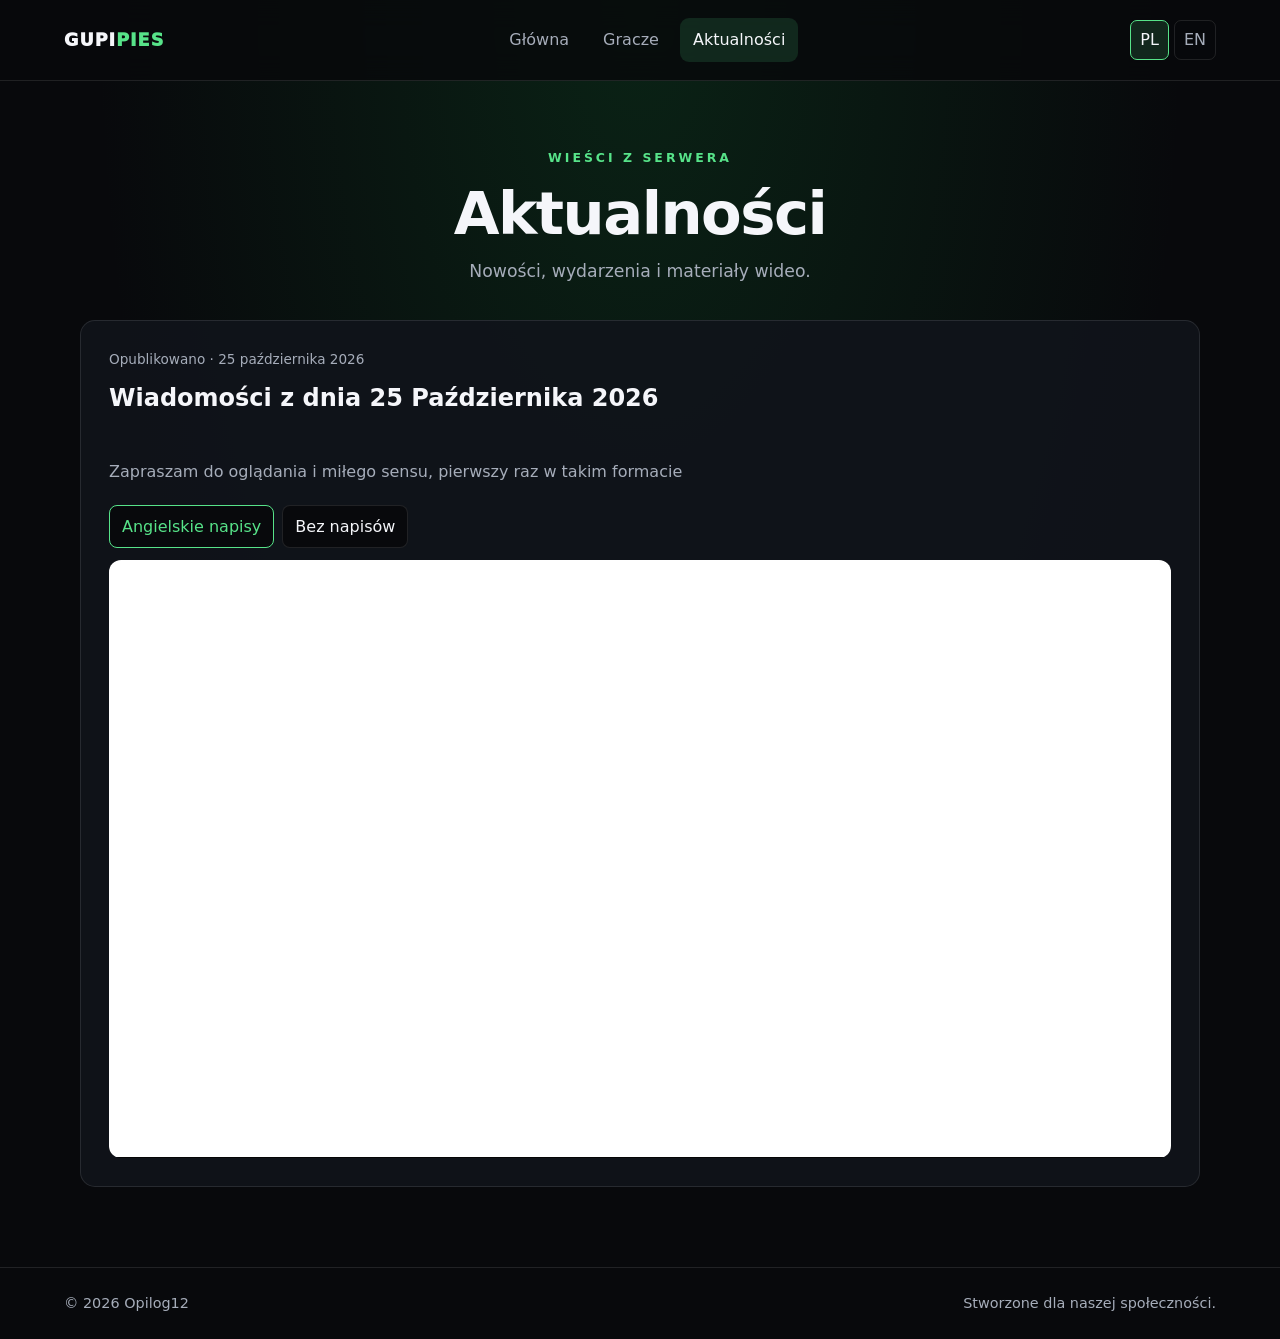
==== news.html @ 7fa2a536 "Add files via upload" ====
<!DOCTYPE html>
<html lang="pl">
<head>
  <meta charset="UTF-8">
  <meta name="viewport" content="width=device-width, initial-scale=1">
  <meta name="theme-color" content="#07140b">
  <title data-i18n="newsTitle">Aktualności - Gupi Pies Site</title>
  <link rel="stylesheet" href="css/style.css">
  <link rel="icon" href="images/icon/ikona.png">
  <script src="js/translations.js" defer></script>
  <script src="js/app.js" defer></script>
</head>

<body class="news-page">

  <header class="site-header">

    <a class="logo" href="index.html">
      GUPI<span>PIES</span>
    </a>

    <nav>
      <a href="index.html" data-i18n="navHome">Główna</a>
      <a href="players.html" data-i18n="navPlayers">Gracze</a>
      <a class="active" href="news.html" data-i18n="navNews">Aktualności</a>
    </nav>

    <div class="language-switch">
      <button type="button" data-lang="pl">PL</button>
      <button type="button" data-lang="en">EN</button>
    </div>

  </header>

  <main class="page-main">

    <section class="page-intro">

      <p class="eyebrow" data-i18n="newsEyebrow">
        WIEŚCI Z SERWERA
      </p>

      <h1 data-i18n="newsHeading">
        Aktualności
      </h1>

      <p data-i18n="newsText">
        Nowości, wydarzenia i materiały wideo.
      </p>

    </section>

    <section
      class="news-list"
      id="news-list">
    </section>

    <p
      class="empty-state hidden"
      id="news-empty"
      data-i18n="noNews">
      Brak aktualności.
    </p>

  </main>

  <footer class="site-footer">

    <span>
      © <span id="year"></span> Opilog12
    </span>

    <span data-i18n="footerText">
      Stworzone dla naszej społeczności.
    </span>

  </footer>

</body>
</html>
---- css/style.css ----
:root {
  color-scheme: dark;
  --bg: #08090c;
  --panel: #11141b;
  --text: #f5f6fa;
  --muted: #a6adba;
  --border: rgba(255,255,255,.1);
  --accent: #e5484d;
  --accent-rgb: 229,72,77;
}

*, *::before, *::after { box-sizing: border-box; }

html { scroll-behavior: smooth; }

body {
  margin: 0;
  min-height: 100vh;
  background: var(--bg);
  color: var(--text);
  font-family: system-ui, -apple-system, BlinkMacSystemFont, "Segoe UI", sans-serif;
  line-height: 1.6;
}

body.home-page {
  --accent: #ff4949;
  --accent-rgb: 255,73,73;
  background:
    radial-gradient(ellipse at top, rgba(135,15,25,.35), transparent 60%),
    #08090c;
}

body.players-page {
  --accent: #55a7ff;
  --accent-rgb: 85,167,255;
  background:
    radial-gradient(ellipse at top, rgba(15,65,125,.35), transparent 60%),
    #08090c;
}

body.news-page {
  --accent: #57e389;
  --accent-rgb: 87,227,137;
  background:
    radial-gradient(ellipse at top, rgba(15,100,45,.28), transparent 60%),
    #08090c;
}

a { color: inherit; text-decoration: none; }
button, input { font: inherit; }
button { color: inherit; }

.site-header {
  position: relative;
  z-index: 5;
  display: flex;
  align-items: center;
  justify-content: space-between;
  gap: 22px;
  padding: 18px clamp(16px, 5vw, 76px);
  border-bottom: 1px solid var(--border);
  background: rgba(8,9,12,.82);
  backdrop-filter: blur(14px);
}

.logo {
  font-size: 1.1rem;
  font-weight: 950;
  letter-spacing: 1px;
  white-space: nowrap;
}

.logo span { color: var(--accent); }

.site-header nav {
  display: flex;
  justify-content: center;
  gap: 8px;
  flex-wrap: wrap;
}

.site-header nav a {
  padding: 9px 13px;
  color: var(--muted);
  border-radius: 9px;
  transition: background .2s, color .2s;
}

.site-header nav a:hover,
.site-header nav a.active {
  color: var(--text);
  background: rgba(var(--accent-rgb),.13);
}

.language-switch { display: flex; gap: 5px; }

.language-switch button {
  border: 1px solid var(--border);
  background: transparent;
  color: var(--muted);
  border-radius: 7px;
  padding: 6px 9px;
  cursor: pointer;
}

.language-switch button.active {
  color: var(--text);
  border-color: var(--accent);
  background: rgba(var(--accent-rgb),.14);
}

.hero {
  min-height: 510px;
  display: flex;
  flex-direction: column;
  justify-content: center;
  align-items: center;
  text-align: center;
  padding: 90px 20px 70px;
}

.eyebrow {
  color: var(--accent);
  font-size: .78rem;
  font-weight: 800;
  letter-spacing: 3px;
  text-transform: uppercase;
}

.hero h1, .page-intro h1 {
  margin: 12px 0;
  line-height: 1.1;
  letter-spacing: -1.5px;
  font-size: clamp(2.4rem, 6vw, 4.7rem);
}

.hero-text, .page-intro > p:last-child {
  max-width: 640px;
  color: var(--muted);
  font-size: 1.08rem;
}

.hero-actions {
  display: flex;
  flex-wrap: wrap;
  justify-content: center;
  gap: 12px;
  margin-top: 25px;
}

.button {
  display: inline-flex;
  align-items: center;
  justify-content: center;
  min-height: 45px;
  padding: 11px 18px;
  border-radius: 10px;
  border: 1px solid var(--border);
  font-weight: 750;
  cursor: pointer;
  transition: transform .2s, opacity .2s, background .2s;
}

.button:hover { transform: translateY(-2px); }

.button-primary {
  background: var(--accent);
  color: #08090c;
  border-color: transparent;
}

.button-secondary {
  background: rgba(255,255,255,.04);
  color: var(--text);
}

.server-ip {
  margin-top: 28px;
  color: var(--muted);
}

.server-ip strong {
  color: var(--text);
  margin-left: 5px;
  user-select: all;
}

.copy-status {
  min-height: 24px;
  margin: 0;
  color: var(--accent);
}

.section, .page-main {
  width: min(1120px, calc(100% - 36px));
  margin: 0 auto;
}

.section { padding: 45px 0 75px; }

.section-heading, .page-intro { text-align: center; }

.section-heading h2 {
  margin-top: 5px;
  font-size: clamp(1.8rem, 4vw, 2.8rem);
}

.page-main { min-height: 65vh; padding: 55px 0 80px; }

.page-intro { margin-bottom: 35px; }

.page-intro h1 { font-size: clamp(2.3rem, 5vw, 3.7rem); }

.page-intro > p:last-child { margin: 12px auto; }

.news-grid {
  display: grid;
  grid-template-columns: repeat(3, minmax(0, 1fr));
  gap: 18px;
  margin: 30px 0;
}

.news-card, .news-entry {
  background: rgba(17,20,27,.92);
  border: 1px solid var(--border);
  border-radius: 15px;
  overflow: hidden;
  transition: transform .2s, border-color .2s;
}

.news-card:hover, .news-entry:hover {
  transform: translateY(-3px);
  border-color: rgba(var(--accent-rgb),.55);
}

.news-card { padding: 21px; }

.news-card h3, .news-entry h2 { margin: 8px 0; }

.news-card p, .news-entry p { color: var(--muted); }

.news-meta {
  display: flex;
  flex-wrap: wrap;
  gap: 9px;
  align-items: center;
  color: var(--muted);
  font-size: .85rem;
}

.tag {
  display: inline-block;
  padding: 3px 9px;
  border-radius: 6px;
  color: var(--accent);
  background: rgba(var(--accent-rgb),.12);
  font-size: .78rem;
  font-weight: 800;
}

.center { text-align: center; }

.search-wrap {
  width: min(440px, 100%);
  margin: 0 auto 28px;
}

.search-wrap input {
  width: 100%;
  padding: 13px 16px;
  color: var(--text);
  background: var(--panel);
  border: 1px solid var(--border);
  border-radius: 10px;
  outline: none;
}

.search-wrap input:focus {
  border-color: var(--accent);
}

/* --- SIATKA I KARTY GRACZY (NAPRAWIONE) --- */
.player-grid {
  display: grid;
  grid-template-columns: repeat(4, minmax(0, 1fr));
  gap: 17px;
}

.player-card {
  display: flex;
  flex-direction: column;
  align-items: center;
  padding: 20px 12px;
  cursor: pointer;
  text-align: center;
  color: var(--text);
  background: rgba(17,20,27,.92);
  border: 1px solid var(--border);
  border-radius: 15px;
  overflow: hidden;
  transition: transform .2s, border-color .2s;
}

.player-card:hover {
  transform: translateY(-3px);
  border-color: rgba(var(--accent-rgb),.55);
}

.player-card:focus-visible {
  outline: 2px solid var(--accent);
  outline-offset: 3px;
}

/* Obsługa obrazków 600x800 w kartach */
.skin {
  width: 100%;
  display: flex;
  align-items: center;
  justify-content: center;
  margin-bottom: 8px;
}

.skin img,
.player-card img {
  display: block;
  width: 100%;
  aspect-ratio: 3 / 4;
  height: auto;
  object-fit: cover;
  object-position: top center;
  border-radius: 8px;
}

.player-card h3 {
  margin: 5px 0 0;
  overflow-wrap: anywhere;
}

/* --- OKNO DIALOGOWE / MODAL (NAPRAWIONE) --- */
.player-dialog {
  width: min(500px, calc(100% - 28px));
  max-height: 85vh;
  overflow-y: auto;
  padding: 24px;
  color: var(--text);
  background: #10131a;
  border: 1px solid rgba(var(--accent-rgb),.5);
  border-radius: 18px;
}

.player-dialog::backdrop {
  background: rgba(0,0,0,.8);
  backdrop-filter: blur(5px);
}

.dialog-close {
  display: block;
  margin-left: auto;
  border: 0;
  border-radius: 8px;
  background: transparent;
  color: var(--muted);
  font-size: 2rem;
  cursor: pointer;
}

.profile { text-align: center; }

/* Profil wewnątrz modala */
#player-profile {
  display: flex;
  flex-direction: column;
  gap: 12px;
  text-align: center;
}

#player-profile img,
.profile .skin img {
  width: 100%;
  max-height: 380px;
  aspect-ratio: 3 / 4;
  object-fit: cover;
  object-position: top center;
  border-radius: 12px;
  margin: 0 auto;
}

.profile h2 { margin: 10px 0; }

.profile-description {
  color: var(--muted);
  white-space: pre-line;
  overflow-wrap: anywhere;
}

.filter-bar {
  display: flex;
  justify-content: center;
  flex-wrap: wrap;
  gap: 9px;
  margin: 25px 0 32px;
}

.filter-button {
  border: 1px solid var(--border);
  background: var(--panel);
  padding: 9px 14px;
  border-radius: 9px;
  cursor: pointer;
}

.filter-button.active {
  color: var(--accent);
  border-color: var(--accent);
  background: rgba(var(--accent-rgb),.1);
}

.news-list { display: grid; gap: 20px; }

.news-entry { padding: clamp(18px, 3vw, 28px); }

.news-entry h2 { font-size: 1.5rem; }

.news-entry .news-body { white-space: pre-line; }

.video-switch {
  display: flex;
  flex-wrap: wrap;
  gap: 8px;
  margin: 20px 0 12px;
}

.video-switch button {
  padding: 8px 12px;
  border: 1px solid var(--border);
  border-radius: 8px;
  background: #08090c;
  cursor: pointer;
}

.video-switch button.active {
  color: var(--accent);
  border-color: var(--accent);
}

.video-frame {
  position: relative;
  width: 100%;
  aspect-ratio: 16 / 9;
  overflow: hidden;
  border-radius: 12px;
  background: #050505;
}

.video-frame iframe {
  position: absolute;
  inset: 0;
  width: 100%;
  height: 100%;
  border: 0;
}

.video-missing {
  color: var(--muted);
  padding: 18px;
  border: 1px dashed var(--border);
  border-radius: 10px;
}

.empty-state {
  padding: 30px;
  text-align: center;
  color: var(--muted);
}

.hidden { display: none !important; }

.sr-only {
  position: absolute;
  width: 1px;
  height: 1px;
  padding: 0;
  margin: -1px;
  overflow: hidden;
  clip: rect(0,0,0,0);
  white-space: nowrap;
  border: 0;
}

.site-footer {
  display: flex;
  flex-wrap: wrap;
  justify-content: space-between;
  gap: 12px;
  padding: 24px clamp(18px, 5vw, 76px);
  border-top: 1px solid var(--border);
  color: var(--muted);
  font-size: .9rem;
}

/* --- RESPONSYYWNOŚĆ --- */
@media (max-width: 800px) {
  .site-header { flex-wrap: wrap; justify-content: center; }
  .site-header nav { order: 3; width: 100%; }
  .news-grid { grid-template-columns: repeat(2, minmax(0, 1fr)); }
  .player-grid { grid-template-columns: repeat(3, minmax(0, 1fr)); }
}

@media (max-width: 520px) {
  .news-grid { grid-template-columns: 1fr; }
  .player-grid { grid-template-columns: repeat(2, minmax(0, 1fr)); }
  .hero { min-height: 430px; }
  .site-header nav a { padding: 8px; font-size: .9rem; }
  .site-footer { justify-content: center; text-align: center; }
}
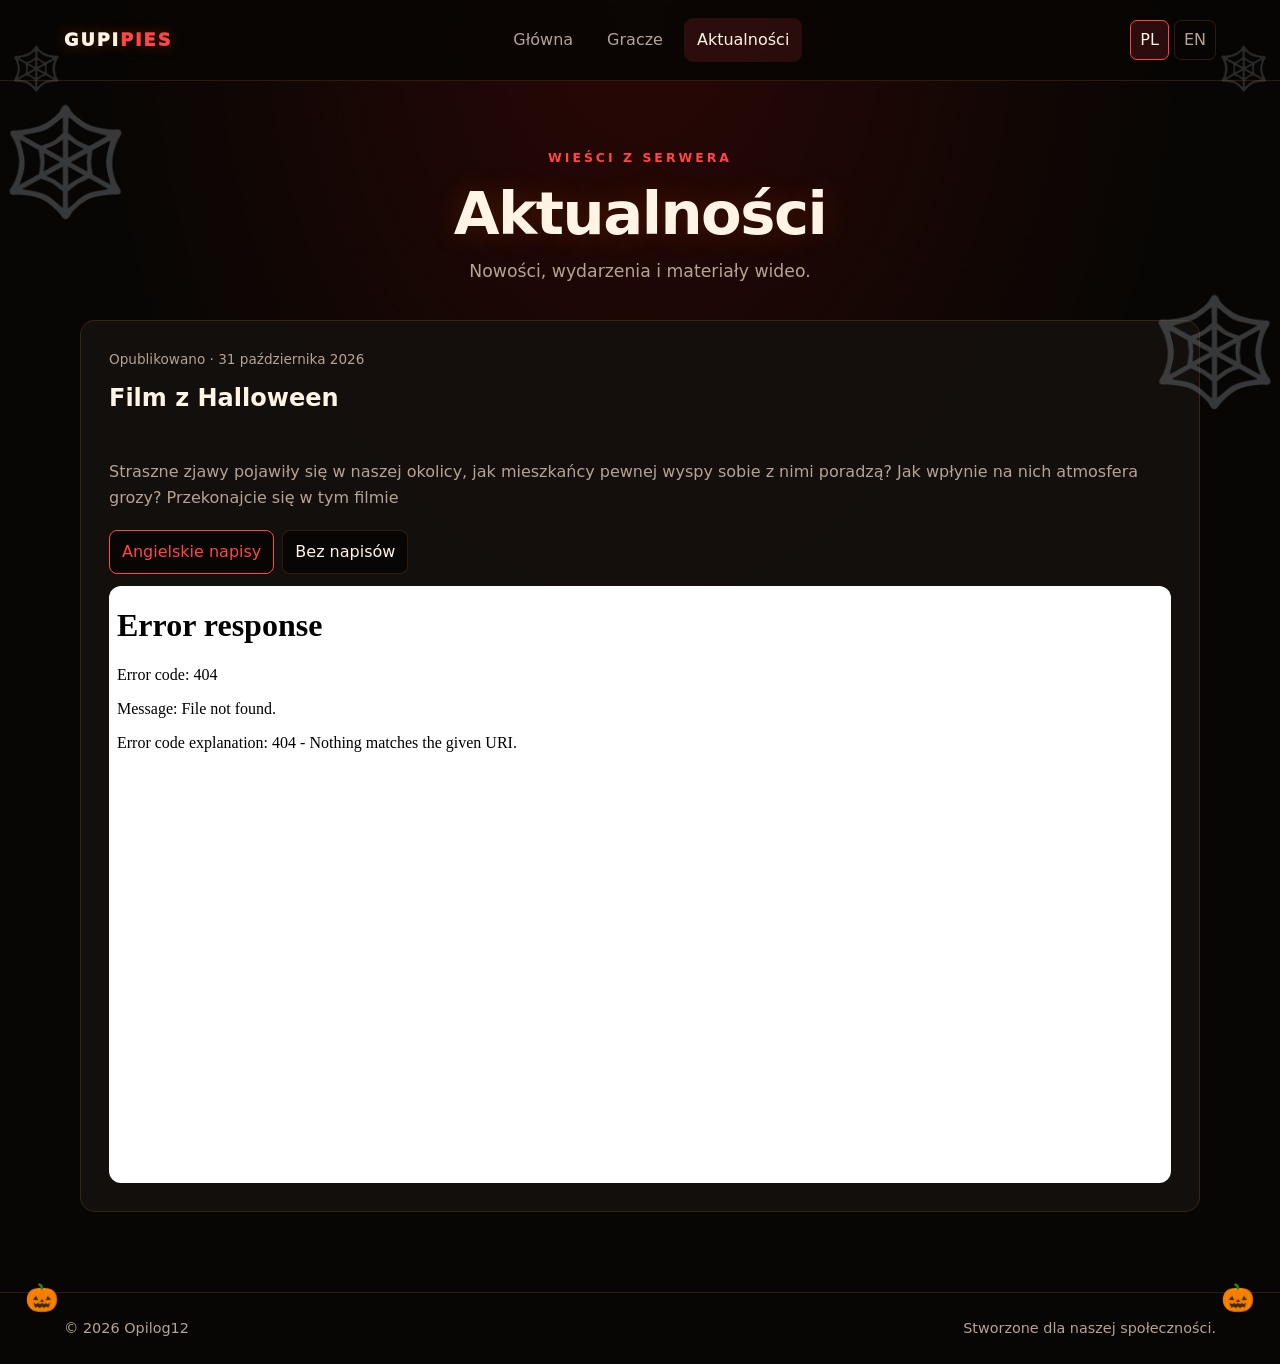
==== commit f9f6d204: "Change stylesheet to halloween.css Updated stylesheet link for Halloween theme." ====
--- a/news.html
+++ b/news.html
@@ -5,7 +5,8 @@
   <meta name="viewport" content="width=device-width, initial-scale=1">
   <meta name="theme-color" content="#07140b">
   <title data-i18n="newsTitle">Aktualności - Gupi Pies Site</title>
-  <link rel="stylesheet" href="css/style.css">
+  <!-- <link rel="stylesheet" href="css/style.css"> -->
+  <link rel="stylesheet" href="css/halloween.css">
   <link rel="icon" href="images/icon/ikona.png">
   <script src="js/translations.js" defer></script>
   <script src="js/app.js" defer></script>
@@ -77,4 +78,4 @@
   </footer>
 
 </body>
-</html>+</html>
--- a/css/halloween.css
+++ b/css/halloween.css
@@ -0,0 +1,857 @@
+
+:root {
+  color-scheme: dark;
+  --bg: #080604;
+  --panel: #15100d;
+  --text: #fff4e6;
+  --muted: #b5a394;
+  --border: rgba(255,145,45,.16);
+  --accent: #ff7518;
+  --accent-rgb: 255,117,24;
+}
+
+*, *::before, *::after {
+  box-sizing: border-box;
+}
+
+html {
+  scroll-behavior: smooth;
+}
+
+body {
+  margin: 0;
+  min-height: 100vh;
+  background:
+    radial-gradient(ellipse at top, rgba(120,45,5,.25), transparent 60%),
+    #080604;
+  background-attachment: fixed;
+  color: var(--text);
+  font-family: system-ui, -apple-system, BlinkMacSystemFont, "Segoe UI", sans-serif;
+  line-height: 1.6;
+  overflow-x: hidden;
+  position: relative;
+}
+
+/* KOLORY STRON */
+
+body.home-page {
+  --accent: #ff7518;
+  --accent-rgb: 255,117,24;
+  background:
+    radial-gradient(ellipse at top, rgba(160,55,0,.3), transparent 60%),
+    #080604;
+  background-attachment: fixed;
+}
+
+body.players-page {
+  --accent: #bd70ff;
+  --accent-rgb: 189,112,255;
+  background:
+    radial-gradient(ellipse at top, rgba(90,20,130,.3), transparent 60%),
+    #080604;
+  background-attachment: fixed;
+}
+
+body.news-page {
+  --accent: #ff4545;
+  --accent-rgb: 255,69,69;
+  background:
+    radial-gradient(ellipse at top, rgba(120,10,10,.3), transparent 60%),
+    #080604;
+  background-attachment: fixed;
+}
+
+a {
+  color: inherit;
+  text-decoration: none;
+}
+
+button, input {
+  font: inherit;
+}
+
+button {
+  color: inherit;
+}
+
+body::before,
+body::after {
+  position: fixed;
+  z-index: 50;
+  pointer-events: none;
+  font-size: clamp(65px, 9vw, 105px);
+  opacity: .55;
+  line-height: 1;
+  animation: none !important;
+}
+
+body::before {
+  content: "🕸️";
+  top: 110px;
+  left: 0;
+  transform: none;
+}
+
+body::after {
+  content: "🕸️";
+  top: 300px;
+  right: 0;
+  transform: scaleX(-1);
+}
+
+/* Wyłączenie animacji dekoracji */
+body::before,
+body::after {
+  animation: none !important;
+  transition: none !important;
+}
+/* =================================
+   NAGŁÓWEK
+================================= */
+
+.site-header {
+  position: relative;
+  z-index: 5;
+  display: flex;
+  align-items: center;
+  justify-content: space-between;
+  gap: 22px;
+  padding: 18px clamp(16px, 5vw, 76px);
+  border-bottom: 1px solid var(--border);
+  background: rgba(8,6,4,.9);
+  backdrop-filter: blur(14px);
+}
+
+.site-header::before,
+.site-header::after {
+  content: "🕸️";
+  position: absolute;
+  z-index: 10;
+  pointer-events: none;
+  font-size: 42px;
+  opacity: .4;
+}
+
+.site-header::before {
+  left: 10px;
+  bottom: -23px;
+}
+
+.site-header::after {
+  right: 10px;
+  bottom: -23px;
+  transform: scaleX(-1);
+}
+
+.logo {
+  font-size: 1.1rem;
+  font-weight: 950;
+  letter-spacing: 2px;
+  white-space: nowrap;
+  text-shadow: 0 0 15px rgba(255,117,24,.3);
+}
+
+.logo span {
+  color: var(--accent);
+}
+
+.site-header nav {
+  display: flex;
+  justify-content: center;
+  gap: 8px;
+  flex-wrap: wrap;
+}
+
+.site-header nav a {
+  padding: 9px 13px;
+  color: var(--muted);
+  border-radius: 9px;
+  transition: background .2s, color .2s;
+}
+
+.site-header nav a:hover,
+.site-header nav a.active {
+  color: var(--text);
+  background: rgba(var(--accent-rgb),.13);
+}
+
+.language-switch {
+  display: flex;
+  gap: 5px;
+}
+
+.language-switch button {
+  border: 1px solid var(--border);
+  background: transparent;
+  color: var(--muted);
+  border-radius: 7px;
+  padding: 6px 9px;
+  cursor: pointer;
+}
+
+.language-switch button.active {
+  color: var(--text);
+  border-color: var(--accent);
+  background: rgba(var(--accent-rgb),.14);
+}
+
+/* =================================
+   HERO
+================================= */
+
+.hero {
+  min-height: 510px;
+  display: flex;
+  flex-direction: column;
+  justify-content: center;
+  align-items: center;
+  text-align: center;
+  padding: 90px 20px 70px;
+  position: relative;
+}
+
+.hero::before,
+.hero::after {
+  position: absolute;
+  z-index: 3;
+  pointer-events: none;
+  font-size: 30px;
+  filter: drop-shadow(0 0 8px rgba(255,117,24,.5));
+}
+
+.hero::before {
+  content: "🕷️";
+  top: 70px;
+  left: 12%;
+}
+
+.hero::after {
+  content: "🕷️";
+  bottom: 55px;
+  right: 12%;
+}
+
+.eyebrow {
+  color: var(--accent);
+  font-size: .78rem;
+  font-weight: 800;
+  letter-spacing: 3px;
+  text-transform: uppercase;
+}
+
+.hero h1,
+.page-intro h1 {
+  margin: 12px 0;
+  line-height: 1.1;
+  letter-spacing: -1.5px;
+  font-size: clamp(2.4rem, 6vw, 4.7rem);
+  text-shadow: 0 0 30px rgba(255,100,15,.2);
+}
+
+.hero-text,
+.page-intro > p:last-child {
+  max-width: 640px;
+  color: var(--muted);
+  font-size: 1.08rem;
+}
+
+.hero-actions {
+  display: flex;
+  flex-wrap: wrap;
+  justify-content: center;
+  gap: 12px;
+  margin-top: 25px;
+}
+
+.button {
+  display: inline-flex;
+  align-items: center;
+  justify-content: center;
+  min-height: 45px;
+  padding: 11px 18px;
+  border-radius: 10px;
+  border: 1px solid var(--border);
+  font-weight: 750;
+  cursor: pointer;
+  transition: transform .2s, opacity .2s, background .2s;
+}
+
+.button:hover {
+  transform: translateY(-2px);
+  box-shadow: 0 5px 20px rgba(var(--accent-rgb),.2);
+}
+
+.button-primary {
+  background: var(--accent);
+  color: #100802;
+  border-color: transparent;
+}
+
+.button-secondary {
+  background: rgba(255,255,255,.04);
+  color: var(--text);
+}
+
+.server-ip {
+  margin-top: 28px;
+  color: var(--muted);
+}
+
+.server-ip strong {
+  color: var(--text);
+  margin-left: 5px;
+  user-select: all;
+}
+
+.copy-status {
+  min-height: 24px;
+  margin: 0;
+  color: var(--accent);
+}
+
+/* =================================
+   SEKCJE I NAGŁÓWKI
+================================= */
+
+.section,
+.page-main {
+  width: min(1120px, calc(100% - 36px));
+  margin: 0 auto;
+}
+
+.section {
+  padding: 45px 0 75px;
+}
+
+.section-heading,
+.page-intro {
+  text-align: center;
+}
+
+.section-heading h2 {
+  margin-top: 5px;
+  font-size: clamp(1.8rem, 4vw, 2.8rem);
+}
+
+.section-heading::before,
+.section-heading::after {
+  display: inline-block;
+  position: relative;
+  font-size: 25px;
+  margin: 0 15px;
+  vertical-align: middle;
+}
+
+.section-heading::before {
+  content: "🎃";
+}
+
+.section-heading::after {
+  content: "🎃";
+}
+
+.page-main {
+  min-height: 65vh;
+  padding: 55px 0 80px;
+}
+
+.page-intro {
+  margin-bottom: 35px;
+}
+
+.page-intro h1 {
+  font-size: clamp(2.3rem, 5vw, 3.7rem);
+}
+
+.page-intro > p:last-child {
+  margin: 12px auto;
+}
+
+/* =================================
+   KARTY AKTUALNOŚCI
+================================= */
+
+.news-grid {
+  display: grid;
+  grid-template-columns: repeat(3, minmax(0, 1fr));
+  gap: 18px;
+  margin: 30px 0;
+}
+
+.news-card,
+.news-entry {
+  position: relative;
+  background: rgba(21,16,13,.94);
+  border: 1px solid var(--border);
+  border-radius: 15px;
+  overflow: hidden;
+  transition: transform .2s, border-color .2s;
+}
+
+.news-card:hover,
+.news-entry:hover {
+  transform: translateY(-3px);
+  border-color: rgba(var(--accent-rgb),.55);
+  box-shadow: 0 0 22px rgba(var(--accent-rgb),.12);
+}
+
+.news-card {
+  padding: 21px;
+}
+
+.news-card::after {
+  content: "🕷️";
+  position: absolute;
+  top: 8px;
+  right: 8px;
+  font-size: 17px;
+  opacity: .65;
+  pointer-events: none;
+}
+
+.news-card h3,
+.news-entry h2 {
+  margin: 8px 0;
+}
+
+.news-card p,
+.news-entry p {
+  color: var(--muted);
+}
+
+.news-meta {
+  display: flex;
+  flex-wrap: wrap;
+  gap: 9px;
+  align-items: center;
+  color: var(--muted);
+  font-size: .85rem;
+}
+
+.tag {
+  display: inline-block;
+  padding: 3px 9px;
+  border-radius: 6px;
+  color: var(--accent);
+  background: rgba(var(--accent-rgb),.12);
+  font-size: .78rem;
+  font-weight: 800;
+}
+
+.center {
+  text-align: center;
+}
+
+/* =================================
+   WYSZUKIWARKA
+================================= */
+
+.search-wrap {
+  width: min(440px, 100%);
+  margin: 0 auto 28px;
+}
+
+.search-wrap input {
+  width: 100%;
+  padding: 13px 16px;
+  color: var(--text);
+  background: var(--panel);
+  border: 1px solid var(--border);
+  border-radius: 10px;
+  outline: none;
+}
+
+.search-wrap input:focus {
+  border-color: var(--accent);
+  box-shadow: 0 0 15px rgba(var(--accent-rgb),.13);
+}
+
+/* =================================
+   KARTY GRACZY
+================================= */
+
+.player-grid {
+  display: grid;
+  grid-template-columns: repeat(4, minmax(0, 1fr));
+  gap: 17px;
+}
+
+.player-card {
+  position: relative;
+  display: flex;
+  flex-direction: column;
+  align-items: center;
+  padding: 20px 12px;
+  cursor: pointer;
+  text-align: center;
+  color: var(--text);
+  background: rgba(21,16,13,.94);
+  border: 1px solid var(--border);
+  border-radius: 15px;
+  overflow: hidden;
+  transition: transform .2s, border-color .2s;
+}
+
+.player-card::after {
+  content: "🕷️";
+  position: absolute;
+  top: 8px;
+  right: 8px;
+  font-size: 17px;
+  opacity: .65;
+  pointer-events: none;
+}
+
+.player-card:hover {
+  transform: translateY(-4px);
+  border-color: rgba(var(--accent-rgb),.65);
+  box-shadow: 0 0 25px rgba(var(--accent-rgb),.12);
+}
+
+.player-card:focus-visible {
+  outline: 2px solid var(--accent);
+  outline-offset: 3px;
+}
+
+.skin {
+  width: 100%;
+  display: flex;
+  align-items: center;
+  justify-content: center;
+  margin-bottom: 8px;
+}
+
+.skin img,
+.player-card img {
+  display: block;
+  width: 100%;
+  aspect-ratio: 3 / 4;
+  height: auto;
+  object-fit: cover;
+  object-position: top center;
+  border-radius: 8px;
+}
+
+.player-card h3 {
+  margin: 5px 0 0;
+  overflow-wrap: anywhere;
+}
+
+/* =================================
+   MODAL GRACZA
+================================= */
+
+.player-dialog {
+  width: min(500px, calc(100% - 28px));
+  max-height: 85vh;
+  overflow-y: auto;
+  padding: 24px;
+  color: var(--text);
+  background: #130e0b;
+  border: 1px solid rgba(var(--accent-rgb),.5);
+  border-radius: 18px;
+  box-shadow: 0 0 40px rgba(var(--accent-rgb),.12);
+}
+
+.player-dialog::backdrop {
+  background: rgba(0,0,0,.88);
+  backdrop-filter: blur(5px);
+}
+
+.dialog-close {
+  display: block;
+  margin-left: auto;
+  border: 0;
+  border-radius: 8px;
+  background: transparent;
+  color: var(--muted);
+  font-size: 2rem;
+  cursor: pointer;
+}
+
+.profile {
+  text-align: center;
+}
+
+#player-profile {
+  display: flex;
+  flex-direction: column;
+  gap: 12px;
+  text-align: center;
+}
+
+#player-profile img,
+.profile .skin img {
+  width: 100%;
+  max-height: 380px;
+  aspect-ratio: 3 / 4;
+  object-fit: cover;
+  object-position: top center;
+  border-radius: 12px;
+  margin: 0 auto;
+}
+
+.profile h2 {
+  margin: 10px 0;
+}
+
+.profile-description {
+  color: var(--muted);
+  white-space: pre-line;
+  overflow-wrap: anywhere;
+}
+
+/* =================================
+   FILTRY
+================================= */
+
+.filter-bar {
+  display: flex;
+  justify-content: center;
+  flex-wrap: wrap;
+  gap: 9px;
+  margin: 25px 0 32px;
+}
+
+.filter-button {
+  border: 1px solid var(--border);
+  background: var(--panel);
+  padding: 9px 14px;
+  border-radius: 9px;
+  cursor: pointer;
+}
+
+.filter-button.active {
+  color: var(--accent);
+  border-color: var(--accent);
+  background: rgba(var(--accent-rgb),.1);
+}
+
+/* =================================
+   AKTUALNOŚCI
+================================= */
+
+.news-list {
+  display: grid;
+  gap: 20px;
+}
+
+.news-entry {
+  padding: clamp(18px, 3vw, 28px);
+}
+
+.news-entry h2 {
+  font-size: 1.5rem;
+}
+
+.news-entry .news-body {
+  white-space: pre-line;
+}
+
+/* =================================
+   WIDEO
+================================= */
+
+.video-switch {
+  display: flex;
+  flex-wrap: wrap;
+  gap: 8px;
+  margin: 20px 0 12px;
+}
+
+.video-switch button {
+  padding: 8px 12px;
+  border: 1px solid var(--border);
+  border-radius: 8px;
+  background: #080604;
+  cursor: pointer;
+}
+
+.video-switch button.active {
+  color: var(--accent);
+  border-color: var(--accent);
+}
+
+.video-frame {
+  position: relative;
+  width: 100%;
+  aspect-ratio: 16 / 9;
+  overflow: hidden;
+  border-radius: 12px;
+  background: #050505;
+}
+
+.video-frame iframe {
+  position: absolute;
+  inset: 0;
+  width: 100%;
+  height: 100%;
+  border: 0;
+}
+
+.video-missing {
+  color: var(--muted);
+  padding: 18px;
+  border: 1px dashed var(--border);
+  border-radius: 10px;
+}
+
+/* =================================
+   STOPKA
+================================= */
+
+.site-footer {
+  display: flex;
+  flex-wrap: wrap;
+  justify-content: space-between;
+  gap: 12px;
+  padding: 24px clamp(18px, 5vw, 76px);
+  border-top: 1px solid var(--border);
+  color: var(--muted);
+  font-size: .9rem;
+  position: relative;
+}
+
+.site-footer::before,
+.site-footer::after {
+  position: absolute;
+  top: -17px;
+  font-size: 27px;
+  pointer-events: none;
+}
+
+.site-footer::before {
+  content: "🎃";
+  left: 25px;
+}
+
+.site-footer::after {
+  content: "🎃";
+  right: 25px;
+}
+
+/* =================================
+   POZOSTAŁE
+================================= */
+
+.empty-state {
+  padding: 30px;
+  text-align: center;
+  color: var(--muted);
+}
+
+.hidden {
+  display: none !important;
+}
+
+.sr-only {
+  position: absolute;
+  width: 1px;
+  height: 1px;
+  padding: 0;
+  margin: -1px;
+  overflow: hidden;
+  clip: rect(0,0,0,0);
+  white-space: nowrap;
+  border: 0;
+}
+
+::selection {
+  background: rgba(255,117,24,.4);
+  color: white;
+}
+
+/* =================================
+   RESPONSYWNOŚĆ
+================================= */
+
+@media (max-width: 800px) {
+  .site-header {
+    flex-wrap: wrap;
+    justify-content: center;
+  }
+
+  .site-header nav {
+    order: 3;
+    width: 100%;
+  }
+
+  .news-grid {
+    grid-template-columns: repeat(2, minmax(0, 1fr));
+  }
+
+  .player-grid {
+    grid-template-columns: repeat(3, minmax(0, 1fr));
+  }
+}
+
+@media (max-width: 520px) {
+  .news-grid {
+    grid-template-columns: 1fr;
+  }
+
+  .player-grid {
+    grid-template-columns: repeat(2, minmax(0, 1fr));
+  }
+
+  .hero {
+    min-height: 430px;
+  }
+
+  .site-header nav a {
+    padding: 8px;
+    font-size: .9rem;
+  }
+
+  .site-footer {
+    justify-content: center;
+    text-align: center;
+  }
+
+  body::before,
+  body::after {
+    font-size: 60px;
+  }
+
+  .site-header::before,
+  .site-header::after {
+    font-size: 28px;
+  }
+
+  .hero::before {
+    left: 5%;
+    top: 35px;
+  }
+
+  .hero::after {
+    right: 5%;
+    bottom: 25px;
+  }
+
+  .section-heading::before,
+  .section-heading::after {
+    font-size: 18px;
+    margin: 0 5px;
+  }
+
+  .site-footer::before {
+    left: 5px;
+  }
+
+  .site-footer::after {
+    right: 5px;
+  }
+}
+
+/* WYŁĄCZENIE ANIMACJI DLA OSÓB,
+   KTÓRE PREFERUJĄ MNIEJ RUCHU */
+
+@media (prefers-reduced-motion: reduce) {
+  *,
+  *::before,
+  *::after {
+    scroll-behavior: auto !important;
+    animation: none !important;
+    transition: none !important;
+  }
+}
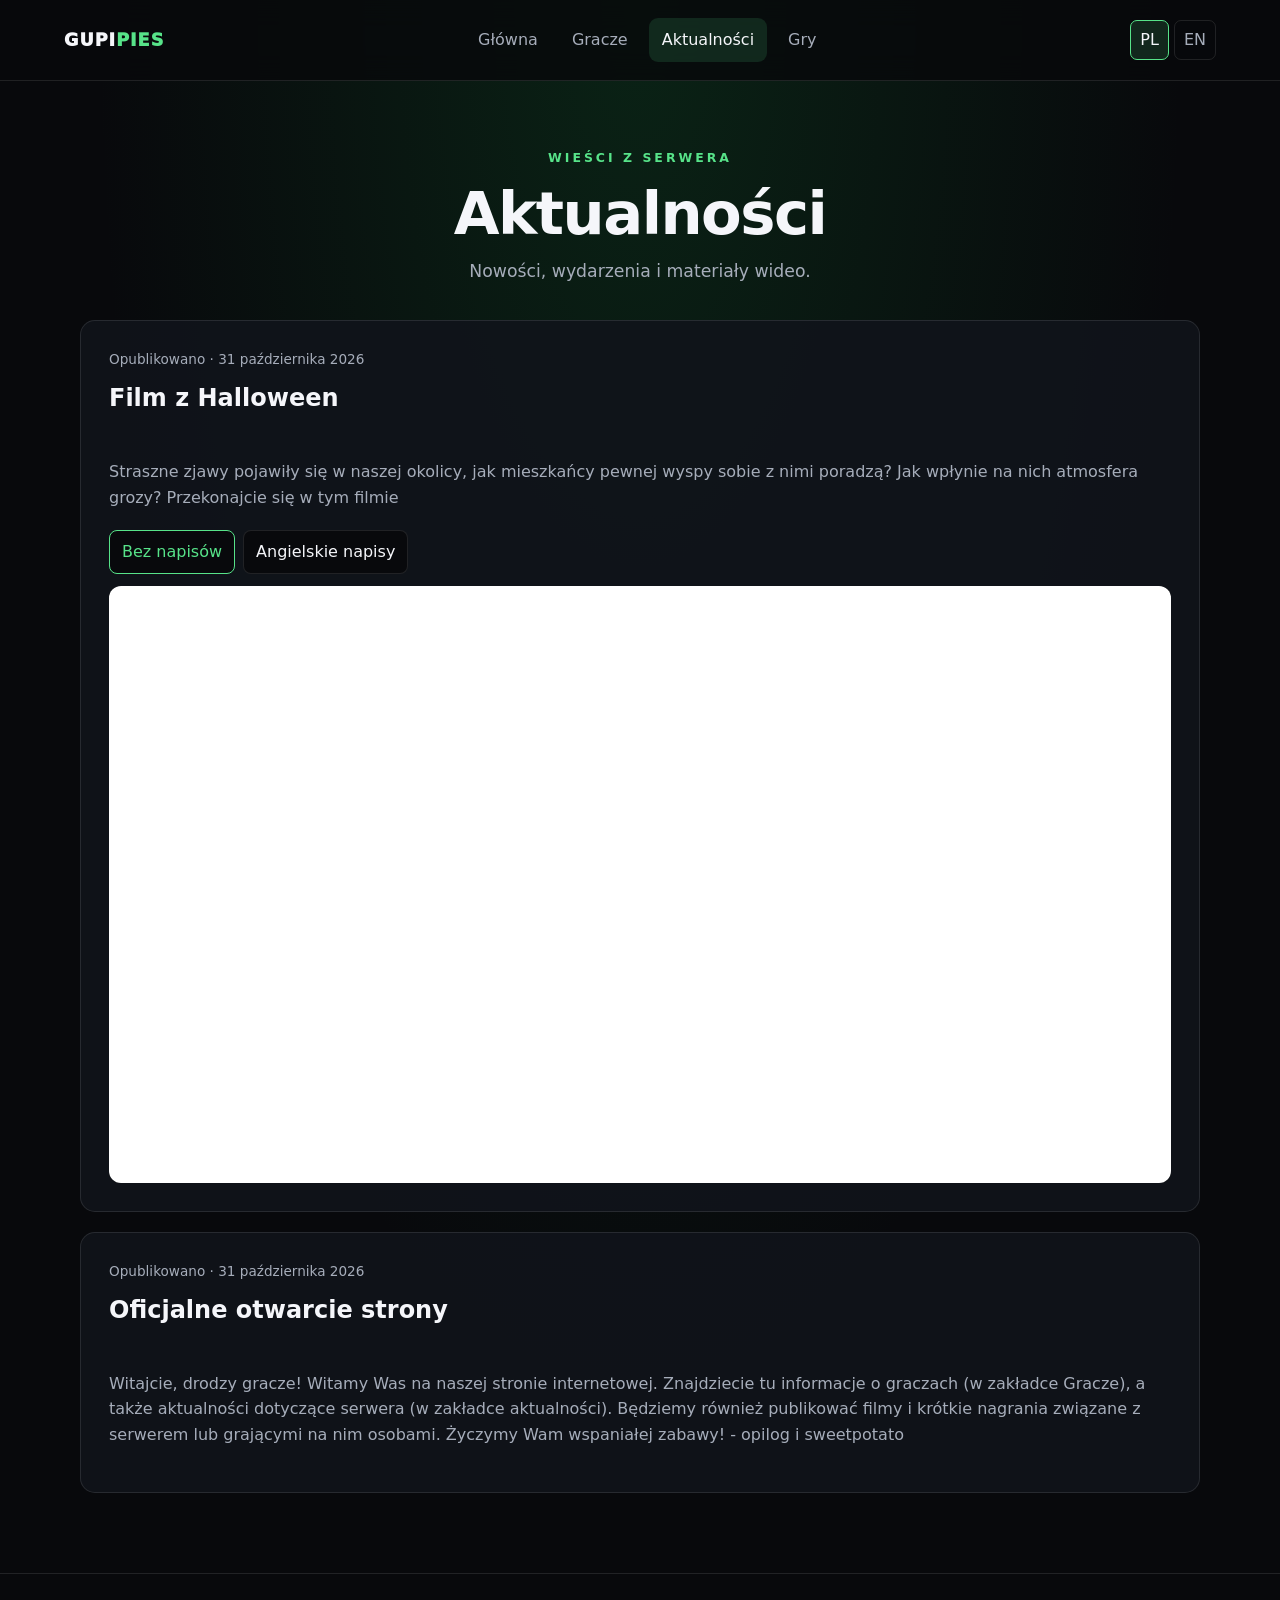
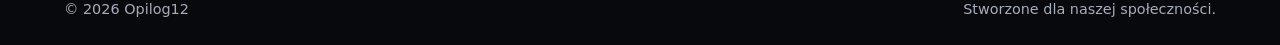
==== commit 13db7960: "Add files via upload" ====
--- a/news.html
+++ b/news.html
@@ -1,81 +1,82 @@
-<!DOCTYPE html>
-<html lang="pl">
-<head>
-  <meta charset="UTF-8">
-  <meta name="viewport" content="width=device-width, initial-scale=1">
-  <meta name="theme-color" content="#07140b">
-  <title data-i18n="newsTitle">Aktualności - Gupi Pies Site</title>
-  <!-- <link rel="stylesheet" href="css/style.css"> -->
-  <link rel="stylesheet" href="css/halloween.css">
-  <link rel="icon" href="images/icon/ikona.png">
-  <script src="js/translations.js" defer></script>
-  <script src="js/app.js" defer></script>
-</head>
-
-<body class="news-page">
-
-  <header class="site-header">
-
-    <a class="logo" href="index.html">
-      GUPI<span>PIES</span>
-    </a>
-
-    <nav>
-      <a href="index.html" data-i18n="navHome">Główna</a>
-      <a href="players.html" data-i18n="navPlayers">Gracze</a>
-      <a class="active" href="news.html" data-i18n="navNews">Aktualności</a>
-    </nav>
-
-    <div class="language-switch">
-      <button type="button" data-lang="pl">PL</button>
-      <button type="button" data-lang="en">EN</button>
-    </div>
-
-  </header>
-
-  <main class="page-main">
-
-    <section class="page-intro">
-
-      <p class="eyebrow" data-i18n="newsEyebrow">
-        WIEŚCI Z SERWERA
-      </p>
-
-      <h1 data-i18n="newsHeading">
-        Aktualności
-      </h1>
-
-      <p data-i18n="newsText">
-        Nowości, wydarzenia i materiały wideo.
-      </p>
-
-    </section>
-
-    <section
-      class="news-list"
-      id="news-list">
-    </section>
-
-    <p
-      class="empty-state hidden"
-      id="news-empty"
-      data-i18n="noNews">
-      Brak aktualności.
-    </p>
-
-  </main>
-
-  <footer class="site-footer">
-
-    <span>
-      © <span id="year"></span> Opilog12
-    </span>
-
-    <span data-i18n="footerText">
-      Stworzone dla naszej społeczności.
-    </span>
-
-  </footer>
-
-</body>
-</html>
+<!DOCTYPE html>
+<html lang="pl">
+<head>
+  <meta charset="UTF-8">
+  <meta name="viewport" content="width=device-width, initial-scale=1">
+  <meta name="theme-color" content="#07140b">
+  <title data-i18n="newsTitle">Aktualności - Gupi Pies Site</title>
+  <link rel="stylesheet" href="css/style.css">
+  <!-- <link rel="stylesheet" href="css/halloween.css"> -->
+  <link rel="icon" href="images/icon/ikona.png">
+  <script src="js/translations.js" defer></script>
+  <script src="js/app.js" defer></script>
+</head>
+
+<body class="news-page">
+
+  <header class="site-header">
+
+    <a class="logo" href="index.html">
+      GUPI<span>PIES</span>
+    </a>
+
+    <nav>
+      <a href="index.html" data-i18n="navHome">Główna</a>
+      <a href="players.html" data-i18n="navPlayers">Gracze</a>
+      <a class="active" href="news.html" data-i18n="navNews">Aktualności</a>
+      <a href="games.html" data-i18n="navGames">Gry</a>
+    </nav>
+
+    <div class="language-switch">
+      <button type="button" data-lang="pl">PL</button>
+      <button type="button" data-lang="en">EN</button>
+    </div>
+
+  </header>
+
+  <main class="page-main">
+
+    <section class="page-intro">
+
+      <p class="eyebrow" data-i18n="newsEyebrow">
+        WIEŚCI Z SERWERA
+      </p>
+
+      <h1 data-i18n="newsHeading">
+        Aktualności
+      </h1>
+
+      <p data-i18n="newsText">
+        Nowości, wydarzenia i materiały wideo.
+      </p>
+
+    </section>
+
+    <section
+      class="news-list"
+      id="news-list">
+    </section>
+
+    <p
+      class="empty-state hidden"
+      id="news-empty"
+      data-i18n="noNews">
+      Brak aktualności.
+    </p>
+
+  </main>
+
+  <footer class="site-footer">
+
+    <span>
+      © <span id="year"></span> Opilog12
+    </span>
+
+    <span data-i18n="footerText">
+      Stworzone dla naszej społeczności.
+    </span>
+
+  </footer>
+
+</body>
+</html>
--- a/css/style.css
+++ b/css/style.css
@@ -1,515 +1,787 @@
-:root {
-  color-scheme: dark;
-  --bg: #08090c;
-  --panel: #11141b;
-  --text: #f5f6fa;
-  --muted: #a6adba;
-  --border: rgba(255,255,255,.1);
-  --accent: #e5484d;
-  --accent-rgb: 229,72,77;
-}
-
-*, *::before, *::after { box-sizing: border-box; }
-
-html { scroll-behavior: smooth; }
-
-body {
-  margin: 0;
-  min-height: 100vh;
-  background: var(--bg);
-  color: var(--text);
-  font-family: system-ui, -apple-system, BlinkMacSystemFont, "Segoe UI", sans-serif;
-  line-height: 1.6;
-}
-
-body.home-page {
-  --accent: #ff4949;
-  --accent-rgb: 255,73,73;
-  background:
-    radial-gradient(ellipse at top, rgba(135,15,25,.35), transparent 60%),
-    #08090c;
-}
-
-body.players-page {
-  --accent: #55a7ff;
-  --accent-rgb: 85,167,255;
-  background:
-    radial-gradient(ellipse at top, rgba(15,65,125,.35), transparent 60%),
-    #08090c;
-}
-
-body.news-page {
-  --accent: #57e389;
-  --accent-rgb: 87,227,137;
-  background:
-    radial-gradient(ellipse at top, rgba(15,100,45,.28), transparent 60%),
-    #08090c;
-}
-
-a { color: inherit; text-decoration: none; }
-button, input { font: inherit; }
-button { color: inherit; }
-
-.site-header {
-  position: relative;
-  z-index: 5;
-  display: flex;
-  align-items: center;
-  justify-content: space-between;
-  gap: 22px;
-  padding: 18px clamp(16px, 5vw, 76px);
-  border-bottom: 1px solid var(--border);
-  background: rgba(8,9,12,.82);
-  backdrop-filter: blur(14px);
-}
-
-.logo {
-  font-size: 1.1rem;
-  font-weight: 950;
-  letter-spacing: 1px;
-  white-space: nowrap;
-}
-
-.logo span { color: var(--accent); }
-
-.site-header nav {
-  display: flex;
-  justify-content: center;
-  gap: 8px;
-  flex-wrap: wrap;
-}
-
-.site-header nav a {
-  padding: 9px 13px;
-  color: var(--muted);
-  border-radius: 9px;
-  transition: background .2s, color .2s;
-}
-
-.site-header nav a:hover,
-.site-header nav a.active {
-  color: var(--text);
-  background: rgba(var(--accent-rgb),.13);
-}
-
-.language-switch { display: flex; gap: 5px; }
-
-.language-switch button {
-  border: 1px solid var(--border);
-  background: transparent;
-  color: var(--muted);
-  border-radius: 7px;
-  padding: 6px 9px;
-  cursor: pointer;
-}
-
-.language-switch button.active {
-  color: var(--text);
-  border-color: var(--accent);
-  background: rgba(var(--accent-rgb),.14);
-}
-
-.hero {
-  min-height: 510px;
-  display: flex;
-  flex-direction: column;
-  justify-content: center;
-  align-items: center;
-  text-align: center;
-  padding: 90px 20px 70px;
-}
-
-.eyebrow {
-  color: var(--accent);
-  font-size: .78rem;
-  font-weight: 800;
-  letter-spacing: 3px;
-  text-transform: uppercase;
-}
-
-.hero h1, .page-intro h1 {
-  margin: 12px 0;
-  line-height: 1.1;
-  letter-spacing: -1.5px;
-  font-size: clamp(2.4rem, 6vw, 4.7rem);
-}
-
-.hero-text, .page-intro > p:last-child {
-  max-width: 640px;
-  color: var(--muted);
-  font-size: 1.08rem;
-}
-
-.hero-actions {
-  display: flex;
-  flex-wrap: wrap;
-  justify-content: center;
-  gap: 12px;
-  margin-top: 25px;
-}
-
-.button {
-  display: inline-flex;
-  align-items: center;
-  justify-content: center;
-  min-height: 45px;
-  padding: 11px 18px;
-  border-radius: 10px;
-  border: 1px solid var(--border);
-  font-weight: 750;
-  cursor: pointer;
-  transition: transform .2s, opacity .2s, background .2s;
-}
-
-.button:hover { transform: translateY(-2px); }
-
-.button-primary {
-  background: var(--accent);
-  color: #08090c;
-  border-color: transparent;
-}
-
-.button-secondary {
-  background: rgba(255,255,255,.04);
-  color: var(--text);
-}
-
-.server-ip {
-  margin-top: 28px;
-  color: var(--muted);
-}
-
-.server-ip strong {
-  color: var(--text);
-  margin-left: 5px;
-  user-select: all;
-}
-
-.copy-status {
-  min-height: 24px;
-  margin: 0;
-  color: var(--accent);
-}
-
-.section, .page-main {
-  width: min(1120px, calc(100% - 36px));
-  margin: 0 auto;
-}
-
-.section { padding: 45px 0 75px; }
-
-.section-heading, .page-intro { text-align: center; }
-
-.section-heading h2 {
-  margin-top: 5px;
-  font-size: clamp(1.8rem, 4vw, 2.8rem);
-}
-
-.page-main { min-height: 65vh; padding: 55px 0 80px; }
-
-.page-intro { margin-bottom: 35px; }
-
-.page-intro h1 { font-size: clamp(2.3rem, 5vw, 3.7rem); }
-
-.page-intro > p:last-child { margin: 12px auto; }
-
-.news-grid {
-  display: grid;
-  grid-template-columns: repeat(3, minmax(0, 1fr));
-  gap: 18px;
-  margin: 30px 0;
-}
-
-.news-card, .news-entry {
-  background: rgba(17,20,27,.92);
-  border: 1px solid var(--border);
-  border-radius: 15px;
-  overflow: hidden;
-  transition: transform .2s, border-color .2s;
-}
-
-.news-card:hover, .news-entry:hover {
-  transform: translateY(-3px);
-  border-color: rgba(var(--accent-rgb),.55);
-}
-
-.news-card { padding: 21px; }
-
-.news-card h3, .news-entry h2 { margin: 8px 0; }
-
-.news-card p, .news-entry p { color: var(--muted); }
-
-.news-meta {
-  display: flex;
-  flex-wrap: wrap;
-  gap: 9px;
-  align-items: center;
-  color: var(--muted);
-  font-size: .85rem;
-}
-
-.tag {
-  display: inline-block;
-  padding: 3px 9px;
-  border-radius: 6px;
-  color: var(--accent);
-  background: rgba(var(--accent-rgb),.12);
-  font-size: .78rem;
-  font-weight: 800;
-}
-
-.center { text-align: center; }
-
-.search-wrap {
-  width: min(440px, 100%);
-  margin: 0 auto 28px;
-}
-
-.search-wrap input {
-  width: 100%;
-  padding: 13px 16px;
-  color: var(--text);
-  background: var(--panel);
-  border: 1px solid var(--border);
-  border-radius: 10px;
-  outline: none;
-}
-
-.search-wrap input:focus {
-  border-color: var(--accent);
-}
-
-/* --- SIATKA I KARTY GRACZY (NAPRAWIONE) --- */
-.player-grid {
-  display: grid;
-  grid-template-columns: repeat(4, minmax(0, 1fr));
-  gap: 17px;
-}
-
-.player-card {
-  display: flex;
-  flex-direction: column;
-  align-items: center;
-  padding: 20px 12px;
-  cursor: pointer;
-  text-align: center;
-  color: var(--text);
-  background: rgba(17,20,27,.92);
-  border: 1px solid var(--border);
-  border-radius: 15px;
-  overflow: hidden;
-  transition: transform .2s, border-color .2s;
-}
-
-.player-card:hover {
-  transform: translateY(-3px);
-  border-color: rgba(var(--accent-rgb),.55);
-}
-
-.player-card:focus-visible {
-  outline: 2px solid var(--accent);
-  outline-offset: 3px;
-}
-
-/* Obsługa obrazków 600x800 w kartach */
-.skin {
-  width: 100%;
-  display: flex;
-  align-items: center;
-  justify-content: center;
-  margin-bottom: 8px;
-}
-
-.skin img,
-.player-card img {
-  display: block;
-  width: 100%;
-  aspect-ratio: 3 / 4;
-  height: auto;
-  object-fit: cover;
-  object-position: top center;
-  border-radius: 8px;
-}
-
-.player-card h3 {
-  margin: 5px 0 0;
-  overflow-wrap: anywhere;
-}
-
-/* --- OKNO DIALOGOWE / MODAL (NAPRAWIONE) --- */
-.player-dialog {
-  width: min(500px, calc(100% - 28px));
-  max-height: 85vh;
-  overflow-y: auto;
-  padding: 24px;
-  color: var(--text);
-  background: #10131a;
-  border: 1px solid rgba(var(--accent-rgb),.5);
-  border-radius: 18px;
-}
-
-.player-dialog::backdrop {
-  background: rgba(0,0,0,.8);
-  backdrop-filter: blur(5px);
-}
-
-.dialog-close {
-  display: block;
-  margin-left: auto;
-  border: 0;
-  border-radius: 8px;
-  background: transparent;
-  color: var(--muted);
-  font-size: 2rem;
-  cursor: pointer;
-}
-
-.profile { text-align: center; }
-
-/* Profil wewnątrz modala */
-#player-profile {
-  display: flex;
-  flex-direction: column;
-  gap: 12px;
-  text-align: center;
-}
-
-#player-profile img,
-.profile .skin img {
-  width: 100%;
-  max-height: 380px;
-  aspect-ratio: 3 / 4;
-  object-fit: cover;
-  object-position: top center;
-  border-radius: 12px;
-  margin: 0 auto;
-}
-
-.profile h2 { margin: 10px 0; }
-
-.profile-description {
-  color: var(--muted);
-  white-space: pre-line;
-  overflow-wrap: anywhere;
-}
-
-.filter-bar {
-  display: flex;
-  justify-content: center;
-  flex-wrap: wrap;
-  gap: 9px;
-  margin: 25px 0 32px;
-}
-
-.filter-button {
-  border: 1px solid var(--border);
-  background: var(--panel);
-  padding: 9px 14px;
-  border-radius: 9px;
-  cursor: pointer;
-}
-
-.filter-button.active {
-  color: var(--accent);
-  border-color: var(--accent);
-  background: rgba(var(--accent-rgb),.1);
-}
-
-.news-list { display: grid; gap: 20px; }
-
-.news-entry { padding: clamp(18px, 3vw, 28px); }
-
-.news-entry h2 { font-size: 1.5rem; }
-
-.news-entry .news-body { white-space: pre-line; }
-
-.video-switch {
-  display: flex;
-  flex-wrap: wrap;
-  gap: 8px;
-  margin: 20px 0 12px;
-}
-
-.video-switch button {
-  padding: 8px 12px;
-  border: 1px solid var(--border);
-  border-radius: 8px;
-  background: #08090c;
-  cursor: pointer;
-}
-
-.video-switch button.active {
-  color: var(--accent);
-  border-color: var(--accent);
-}
-
-.video-frame {
-  position: relative;
-  width: 100%;
-  aspect-ratio: 16 / 9;
-  overflow: hidden;
-  border-radius: 12px;
-  background: #050505;
-}
-
-.video-frame iframe {
-  position: absolute;
-  inset: 0;
-  width: 100%;
-  height: 100%;
-  border: 0;
-}
-
-.video-missing {
-  color: var(--muted);
-  padding: 18px;
-  border: 1px dashed var(--border);
-  border-radius: 10px;
-}
-
-.empty-state {
-  padding: 30px;
-  text-align: center;
-  color: var(--muted);
-}
-
-.hidden { display: none !important; }
-
-.sr-only {
-  position: absolute;
-  width: 1px;
-  height: 1px;
-  padding: 0;
-  margin: -1px;
-  overflow: hidden;
-  clip: rect(0,0,0,0);
-  white-space: nowrap;
-  border: 0;
-}
-
-.site-footer {
-  display: flex;
-  flex-wrap: wrap;
-  justify-content: space-between;
-  gap: 12px;
-  padding: 24px clamp(18px, 5vw, 76px);
-  border-top: 1px solid var(--border);
-  color: var(--muted);
-  font-size: .9rem;
-}
-
-/* --- RESPONSYYWNOŚĆ --- */
-@media (max-width: 800px) {
-  .site-header { flex-wrap: wrap; justify-content: center; }
-  .site-header nav { order: 3; width: 100%; }
-  .news-grid { grid-template-columns: repeat(2, minmax(0, 1fr)); }
-  .player-grid { grid-template-columns: repeat(3, minmax(0, 1fr)); }
-}
-
-@media (max-width: 520px) {
-  .news-grid { grid-template-columns: 1fr; }
-  .player-grid { grid-template-columns: repeat(2, minmax(0, 1fr)); }
-  .hero { min-height: 430px; }
-  .site-header nav a { padding: 8px; font-size: .9rem; }
-  .site-footer { justify-content: center; text-align: center; }
-}+:root {
+  color-scheme: dark;
+  --bg: #08090c;
+  --panel: #11141b;
+  --text: #f5f6fa;
+  --muted: #a6adba;
+  --border: rgba(255,255,255,.1);
+  --accent: #e5484d;
+  --accent-rgb: 229,72,77;
+}
+
+*, *::before, *::after { box-sizing: border-box; }
+
+html { scroll-behavior: smooth; }
+
+body {
+  margin: 0;
+  min-height: 100vh;
+  background: var(--bg);
+  color: var(--text);
+  font-family: system-ui, -apple-system, BlinkMacSystemFont, "Segoe UI", sans-serif;
+  line-height: 1.6;
+}
+
+body.home-page {
+  --accent: #ff4949;
+  --accent-rgb: 255,73,73;
+  background:
+    radial-gradient(ellipse at top, rgba(135,15,25,.35), transparent 60%),
+    #08090c;
+}
+
+body.players-page {
+  --accent: #55a7ff;
+  --accent-rgb: 85,167,255;
+  background:
+    radial-gradient(ellipse at top, rgba(15,65,125,.35), transparent 60%),
+    #08090c;
+}
+
+body.news-page {
+  --accent: #57e389;
+  --accent-rgb: 87,227,137;
+  background:
+    radial-gradient(ellipse at top, rgba(15,100,45,.28), transparent 60%),
+    #08090c;
+}
+
+a { color: inherit; text-decoration: none; }
+button, input { font: inherit; }
+button { color: inherit; }
+
+.site-header {
+  position: relative;
+  z-index: 5;
+  display: flex;
+  align-items: center;
+  justify-content: space-between;
+  gap: 22px;
+  padding: 18px clamp(16px, 5vw, 76px);
+  border-bottom: 1px solid var(--border);
+  background: rgba(8,9,12,.82);
+  backdrop-filter: blur(14px);
+}
+
+.logo {
+  font-size: 1.1rem;
+  font-weight: 950;
+  letter-spacing: 1px;
+  white-space: nowrap;
+}
+
+.logo span { color: var(--accent); }
+
+.site-header nav {
+  display: flex;
+  justify-content: center;
+  gap: 8px;
+  flex-wrap: wrap;
+}
+
+.site-header nav a {
+  padding: 9px 13px;
+  color: var(--muted);
+  border-radius: 9px;
+  transition: background .2s, color .2s;
+}
+
+.site-header nav a:hover,
+.site-header nav a.active {
+  color: var(--text);
+  background: rgba(var(--accent-rgb),.13);
+}
+
+.language-switch { display: flex; gap: 5px; }
+
+.language-switch button {
+  border: 1px solid var(--border);
+  background: transparent;
+  color: var(--muted);
+  border-radius: 7px;
+  padding: 6px 9px;
+  cursor: pointer;
+}
+
+.language-switch button.active {
+  color: var(--text);
+  border-color: var(--accent);
+  background: rgba(var(--accent-rgb),.14);
+}
+
+.hero {
+  min-height: 510px;
+  display: flex;
+  flex-direction: column;
+  justify-content: center;
+  align-items: center;
+  text-align: center;
+  padding: 90px 20px 70px;
+}
+
+.eyebrow {
+  color: var(--accent);
+  font-size: .78rem;
+  font-weight: 800;
+  letter-spacing: 3px;
+  text-transform: uppercase;
+}
+
+.hero h1, .page-intro h1 {
+  margin: 12px 0;
+  line-height: 1.1;
+  letter-spacing: -1.5px;
+  font-size: clamp(2.4rem, 6vw, 4.7rem);
+}
+
+.hero-text, .page-intro > p:last-child {
+  max-width: 640px;
+  color: var(--muted);
+  font-size: 1.08rem;
+}
+
+.hero-actions {
+  display: flex;
+  flex-wrap: wrap;
+  justify-content: center;
+  gap: 12px;
+  margin-top: 25px;
+}
+
+.button {
+  display: inline-flex;
+  align-items: center;
+  justify-content: center;
+  min-height: 45px;
+  padding: 11px 18px;
+  border-radius: 10px;
+  border: 1px solid var(--border);
+  font-weight: 750;
+  cursor: pointer;
+  transition: transform .2s, opacity .2s, background .2s;
+}
+
+.button:hover { transform: translateY(-2px); }
+
+.button-primary {
+  background: var(--accent);
+  color: #08090c;
+  border-color: transparent;
+}
+
+.button-secondary {
+  background: rgba(255,255,255,.04);
+  color: var(--text);
+}
+
+.server-ip {
+  margin-top: 28px;
+  color: var(--muted);
+}
+
+.server-ip strong {
+  color: var(--text);
+  margin-left: 5px;
+  user-select: all;
+}
+
+.copy-status {
+  min-height: 24px;
+  margin: 0;
+  color: var(--accent);
+}
+
+.section, .page-main {
+  width: min(1120px, calc(100% - 36px));
+  margin: 0 auto;
+}
+
+.section { padding: 45px 0 75px; }
+
+.section-heading, .page-intro { text-align: center; }
+
+.section-heading h2 {
+  margin-top: 5px;
+  font-size: clamp(1.8rem, 4vw, 2.8rem);
+}
+
+.page-main { min-height: 65vh; padding: 55px 0 80px; }
+
+.page-intro { margin-bottom: 35px; }
+
+.page-intro h1 { font-size: clamp(2.3rem, 5vw, 3.7rem); }
+
+.page-intro > p:last-child { margin: 12px auto; }
+
+.news-grid {
+  display: grid;
+  grid-template-columns: repeat(3, minmax(0, 1fr));
+  gap: 18px;
+  margin: 30px 0;
+}
+
+.news-card, .news-entry {
+  background: rgba(17,20,27,.92);
+  border: 1px solid var(--border);
+  border-radius: 15px;
+  overflow: hidden;
+  transition: transform .2s, border-color .2s;
+}
+
+.news-card:hover, .news-entry:hover {
+  transform: translateY(-3px);
+  border-color: rgba(var(--accent-rgb),.55);
+}
+
+.news-card { padding: 21px; }
+
+.news-card h3, .news-entry h2 { margin: 8px 0; }
+
+.news-card p, .news-entry p { color: var(--muted); }
+
+.news-meta {
+  display: flex;
+  flex-wrap: wrap;
+  gap: 9px;
+  align-items: center;
+  color: var(--muted);
+  font-size: .85rem;
+}
+
+.tag {
+  display: inline-block;
+  padding: 3px 9px;
+  border-radius: 6px;
+  color: var(--accent);
+  background: rgba(var(--accent-rgb),.12);
+  font-size: .78rem;
+  font-weight: 800;
+}
+
+.center { text-align: center; }
+
+.search-wrap {
+  width: min(440px, 100%);
+  margin: 0 auto 28px;
+}
+
+.search-wrap input {
+  width: 100%;
+  padding: 13px 16px;
+  color: var(--text);
+  background: var(--panel);
+  border: 1px solid var(--border);
+  border-radius: 10px;
+  outline: none;
+}
+
+.search-wrap input:focus {
+  border-color: var(--accent);
+}
+
+/* --- SIATKA I KARTY GRACZY (NAPRAWIONE) --- */
+.player-grid {
+  display: grid;
+  grid-template-columns: repeat(4, minmax(0, 1fr));
+  gap: 17px;
+}
+
+.player-card {
+  display: flex;
+  flex-direction: column;
+  align-items: center;
+  padding: 20px 12px;
+  cursor: pointer;
+  text-align: center;
+  color: var(--text);
+  background: rgba(17,20,27,.92);
+  border: 1px solid var(--border);
+  border-radius: 15px;
+  overflow: hidden;
+  transition: transform .2s, border-color .2s;
+}
+
+.player-card:hover {
+  transform: translateY(-3px);
+  border-color: rgba(var(--accent-rgb),.55);
+}
+
+.player-card:focus-visible {
+  outline: 2px solid var(--accent);
+  outline-offset: 3px;
+}
+
+/* Obsługa obrazków 600x800 w kartach */
+.skin {
+  width: 100%;
+  display: flex;
+  align-items: center;
+  justify-content: center;
+  margin-bottom: 8px;
+}
+
+.skin img,
+.player-card img {
+  display: block;
+  width: 100%;
+  aspect-ratio: 3 / 4;
+  height: auto;
+  object-fit: cover;
+  object-position: top center;
+  border-radius: 8px;
+}
+
+.player-card h3 {
+  margin: 5px 0 0;
+  overflow-wrap: anywhere;
+}
+
+/* --- OKNO DIALOGOWE / MODAL (NAPRAWIONE) --- */
+.player-dialog {
+  width: min(500px, calc(100% - 28px));
+  max-height: 85vh;
+  overflow-y: auto;
+  padding: 24px;
+  color: var(--text);
+  background: #10131a;
+  border: 1px solid rgba(var(--accent-rgb),.5);
+  border-radius: 18px;
+}
+
+.player-dialog::backdrop {
+  background: rgba(0,0,0,.8);
+  backdrop-filter: blur(5px);
+}
+
+.dialog-close {
+  display: block;
+  margin-left: auto;
+  border: 0;
+  border-radius: 8px;
+  background: transparent;
+  color: var(--muted);
+  font-size: 2rem;
+  cursor: pointer;
+}
+
+.profile { text-align: center; }
+
+/* Profil wewnątrz modala */
+#player-profile {
+  display: flex;
+  flex-direction: column;
+  gap: 12px;
+  text-align: center;
+}
+
+#player-profile img,
+.profile .skin img {
+  width: 100%;
+  max-height: 380px;
+  aspect-ratio: 3 / 4;
+  object-fit: cover;
+  object-position: top center;
+  border-radius: 12px;
+  margin: 0 auto;
+}
+
+.profile h2 { margin: 10px 0; }
+
+.profile-description {
+  color: var(--muted);
+  white-space: pre-line;
+  overflow-wrap: anywhere;
+}
+
+.filter-bar {
+  display: flex;
+  justify-content: center;
+  flex-wrap: wrap;
+  gap: 9px;
+  margin: 25px 0 32px;
+}
+
+.filter-button {
+  border: 1px solid var(--border);
+  background: var(--panel);
+  padding: 9px 14px;
+  border-radius: 9px;
+  cursor: pointer;
+}
+
+.filter-button.active {
+  color: var(--accent);
+  border-color: var(--accent);
+  background: rgba(var(--accent-rgb),.1);
+}
+
+.news-list { display: grid; gap: 20px; }
+
+.news-entry { padding: clamp(18px, 3vw, 28px); }
+
+.news-entry h2 { font-size: 1.5rem; }
+
+.news-entry .news-body { white-space: pre-line; }
+
+.video-switch {
+  display: flex;
+  flex-wrap: wrap;
+  gap: 8px;
+  margin: 20px 0 12px;
+}
+
+.video-switch button {
+  padding: 8px 12px;
+  border: 1px solid var(--border);
+  border-radius: 8px;
+  background: #08090c;
+  cursor: pointer;
+}
+
+.video-switch button.active {
+  color: var(--accent);
+  border-color: var(--accent);
+}
+
+.video-frame {
+  position: relative;
+  width: 100%;
+  aspect-ratio: 16 / 9;
+  overflow: hidden;
+  border-radius: 12px;
+  background: #050505;
+}
+
+.video-frame iframe {
+  position: absolute;
+  inset: 0;
+  width: 100%;
+  height: 100%;
+  border: 0;
+}
+
+.video-missing {
+  color: var(--muted);
+  padding: 18px;
+  border: 1px dashed var(--border);
+  border-radius: 10px;
+}
+
+.empty-state {
+  padding: 30px;
+  text-align: center;
+  color: var(--muted);
+}
+
+.hidden { display: none !important; }
+
+.sr-only {
+  position: absolute;
+  width: 1px;
+  height: 1px;
+  padding: 0;
+  margin: -1px;
+  overflow: hidden;
+  clip: rect(0,0,0,0);
+  white-space: nowrap;
+  border: 0;
+}
+
+.site-footer {
+  display: flex;
+  flex-wrap: wrap;
+  justify-content: space-between;
+  gap: 12px;
+  padding: 24px clamp(18px, 5vw, 76px);
+  border-top: 1px solid var(--border);
+  color: var(--muted);
+  font-size: .9rem;
+}
+
+/* --- RESPONSYYWNOŚĆ --- */
+@media (max-width: 800px) {
+  .site-header { flex-wrap: wrap; justify-content: center; }
+  .site-header nav { order: 3; width: 100%; }
+  .news-grid { grid-template-columns: repeat(2, minmax(0, 1fr)); }
+  .player-grid { grid-template-columns: repeat(3, minmax(0, 1fr)); }
+}
+
+@media (max-width: 520px) {
+  .news-grid { grid-template-columns: 1fr; }
+  .player-grid { grid-template-columns: repeat(2, minmax(0, 1fr)); }
+  .hero { min-height: 430px; }
+  .site-header nav a { padding: 8px; font-size: .9rem; }
+  .site-footer { justify-content: center; text-align: center; }
+}
+/* =================================
+   PODSTRONA GIER
+================================= */
+body.games-page {
+  --accent: #c124ff;
+  --accent-rgb: 255,138,36;
+  background:
+    radial-gradient(ellipse at top, rgba(100, 15, 96, 0.28), transparent 60%),
+    #08090c;
+}
+body.games-page .page-intro h1 {
+  text-shadow: 0 0 28px rgba(255,138,36,.18);
+}
+games-main { max-width: 1000px; }
+.game-picker {
+  display: grid;
+  grid-template-columns: repeat(2, minmax(0, 1fr));
+  gap: 22px;
+  max-width: 850px;
+  margin: 35px auto 0;
+}
+.game-choice {
+  min-height: 220px;
+  display: flex;
+  flex-direction: column;
+  align-items: center;
+  justify-content: center;
+  gap: 10px;
+  padding: 28px;
+  color: var(--text);
+  text-align: center;
+  cursor: pointer;
+  background: var(--panel);
+  border: 1px solid var(--border);
+  border-radius: 18px;
+  box-shadow: 0 12px 35px rgba(0,0,0,.2);
+  transition: transform .2s, border-color .2s, box-shadow .2s;
+}
+.game-choice:hover {
+  transform: translateY(-5px);
+  border-color: var(--accent);
+  box-shadow: 0 12px 35px rgba(var(--accent-rgb),.13);
+}
+.game-choice-icon { font-size: 2.8rem; }
+.game-choice-title { font-size: 1.35rem; font-weight: 850; }
+.game-choice-description { max-width: 280px; color: var(--muted); }
+.game-panel {
+  max-width: 760px;
+  margin: 24px auto 0;
+  padding: clamp(18px, 4vw, 32px);
+  background: var(--panel);
+  border: 1px solid var(--border);
+  border-radius: 18px;
+  box-shadow: 0 15px 45px rgba(0,0,0,.25);
+}
+.game-panel h2 { margin: 6px 0 18px; text-align: center; }
+.back-link {
+  border: 0;
+  padding: 5px 0 14px;
+  color: var(--muted);
+  background: transparent;
+  cursor: pointer;
+}
+.back-link:hover { color: var(--accent); }
+.single-skin-frame {
+  width: min(230px, 70vw);
+  aspect-ratio: 3 / 4;
+  margin: 20px auto;
+  padding: 9px;
+  background: rgba(255,255,255,.04);
+  border: 1px solid var(--accent);
+  border-radius: 14px;
+}
+.single-skin-frame img { width: 100%; height: 100%; object-fit: contain; border-radius: 8px; }
+.guess-form {
+  display: flex;
+  flex-wrap: wrap;
+  align-items: end;
+  justify-content: center;
+  gap: 10px;
+  max-width: 520px;
+  margin: 0 auto;
+}
+.guess-form label { flex-basis: 100%; text-align: center; color: var(--muted); }
+.guess-form input {
+  flex: 1 1 220px;
+  min-width: 0;
+  padding: 12px 14px;
+  color: var(--text);
+  background: rgba(0,0,0,.3);
+  border: 1px solid var(--border);
+  border-radius: 9px;
+  outline: none;
+}
+.guess-form input:focus { border-color: var(--accent); }
+.game-feedback { min-height: 28px; margin: 16px 0 0; color: var(--accent); text-align: center; font-weight: 700; }
+.game-result { margin-top: 18px; text-align: center; }
+.game-result p { margin-bottom: 15px; }
+.next-round { display: block; margin: 10px auto 0; }
+.grid-game-heading {
+  display: flex;
+  align-items: center;
+  justify-content: space-between;
+  gap: 16px;
+  margin-bottom: 20px;
+}
+.grid-game-heading h2 { text-align: left; margin-bottom: 4px; }
+.target-nick { margin: 0; color: var(--accent); font-size: clamp(1.25rem, 4vw, 1.8rem); font-weight: 900; overflow-wrap: anywhere; }
+.lives { flex: 0 0 auto; text-align: right; color: var(--muted); }
+.lives strong { display: block; color: #ff5b68; letter-spacing: 3px; font-size: 1.2rem; white-space: nowrap; }
+.skin-grid {
+  display: grid;
+  grid-template-columns: repeat(3, minmax(0, 1fr));
+  gap: 12px;
+  width: min(100%, 570px);
+  margin: 0 auto;
+}
+.skin-tile {
+  aspect-ratio: 1;
+  min-width: 0;
+  padding: 7px;
+  overflow: hidden;
+  cursor: pointer;
+  background: rgba(255,255,255,.04);
+  border: 1px solid var(--border);
+  border-radius: 12px;
+  transition: transform .18s, border-color .18s, opacity .18s;
+}
+.skin-tile:hover:not(:disabled) { transform: scale(1.035); border-color: var(--accent); }
+.skin-tile img { display: block; width: 100%; height: 100%; object-fit: contain; }
+.skin-tile:disabled { cursor: default; }
+.skin-tile.is-correct { border: 2px solid #53d68a; opacity: .45; }
+.skin-tile.is-wrong { border: 2px solid #ff5964; opacity: .35; }
+.hidden { display: none !important; }
+@media (max-width: 650px) {
+  .game-picker { grid-template-columns: 1fr; }
+  .game-choice { min-height: 165px; }
+  .grid-game-heading { align-items: flex-start; }
+  .game-panel { padding: 17px 13px; }
+  .skin-grid { gap: 7px; }
+  .skin-tile { padding: 4px; border-radius: 8px; }
+}
+
+/* Skin display mode selector */
+.guess-mode-switch {
+  display: flex;
+  justify-content: center;
+  flex-wrap: wrap;
+  gap: 9px;
+  margin: 16px auto 8px;
+}
+.guess-mode-switch .button {
+  min-height: 38px;
+  padding: 8px 14px;
+}
+.guess-mode-switch .button.active {
+  color: var(--accent);
+  border-color: var(--accent);
+  background: rgba(var(--accent-rgb), .13);
+}
+
+
+/* Secret pages */
+body.secret-page {
+  --bg: #111;
+  --panel: rgba(25,25,25,.82);
+  --text: #f5f5f5;
+  --muted: #c2c2c2;
+  --border: rgba(255,255,255,.2);
+  --accent: #fff;
+  --accent-rgb: 255,255,255;
+  background:     radial-gradient(ellipse at top, rgba(243, 243, 243, 0.25), transparent 60%),
+                  linear-gradient(160deg, #1d1d1f 0%, #08090c 58%, #000 100%);
+  background-attachment: fixed;
+  color: #fff;
+}
+body.secret-page .site-header {
+  background: rgba(15,15,15,.78);
+  border-color: rgba(255,255,255,.2);
+}
+.secret-main {
+  display: flex;
+  align-items: center;
+  justify-content: center;
+  min-height: 65vh;
+}
+.secret-card {
+  width: min(560px, 100%);
+  padding: clamp(24px, 5vw, 42px);
+  text-align: center;
+  background: rgba(15,15,15,.78);
+  border: 1px solid rgba(255,255,255,.3);
+  border-radius: 18px;
+  box-shadow: 0 18px 55px rgba(0,0,0,.3);
+  backdrop-filter: blur(12px);
+}
+.secret-card h1 {
+  margin: 12px 0;
+  font-size: clamp(2rem, 5vw, 3rem);
+  line-height: 1.12;
+}
+.secret-card > p:not(.eyebrow) { color: var(--muted); }
+.secret-form {
+  display: grid;
+  gap: 11px;
+  max-width: 360px;
+  margin: 25px auto 0;
+  text-align: left;
+}
+.secret-form label { color: var(--muted); }
+.secret-form input {
+  width: 100%;
+  padding: 13px 14px;
+  color: #fff;
+  background: rgba(0,0,0,.45);
+  border: 1px solid rgba(255,255,255,.35);
+  border-radius: 9px;
+  outline: none;
+}
+.secret-form input:focus { border-color: #fff; }
+.secret-form button { width: 100%; }
+body.secret-page .button-primary {
+  color: #111;
+  background: #fff;
+  border-color: #fff;
+}
+body.secret-page .language-switch button.active {
+  color: #fff;
+  border-color: #fff;
+  background: rgba(255,255,255,.15);
+}
+
+body.super-page {
+  --bg: #08090c;
+  --panel: #15151a;
+  --text: #f4f4f7;
+  --muted: #aaaab5;
+  --border: rgba(255,255,255,.13);
+  --accent: #bd70ff;
+  --accent-rgb: 189,112,255;
+  background:
+    radial-gradient(ellipse at top, rgba(85,35,115,.25), transparent 60%),
+    linear-gradient(160deg, #15131a 0%, #08090c 58%, #000 100%);
+  background-attachment: fixed;
+  color: var(--text);
+}
+.super-main {
+  display: flex;
+  justify-content: center;
+  min-height: 65vh;
+}
+.super-content {
+  width: min(850px, 100%);
+  text-align: center;
+}
+.super-content h1 {
+  max-width: 780px;
+  margin: 15px auto 30px;
+  font-size: clamp(2rem, 5vw, 3.5rem);
+  line-height: 1.15;
+  text-shadow: 0 0 28px rgba(var(--accent-rgb),.18);
+}
+.secret-image {
+  display: block;
+  width: min(100%, 650px);
+  max-height: 560px;
+  object-fit: contain;
+  margin: 0 auto;
+  border: 1px solid var(--border);
+  border-radius: 16px;
+  box-shadow: 0 16px 45px rgba(0,0,0,.35);
+}
--- a/css/halloween.css
+++ b/css/halloween.css
@@ -855,3 +855,146 @@
     transition: none !important;
   }
 }
+
+/* Podstrona gier */
+.games-main { max-width: 1000px; }
+.game-picker {
+  display: grid;
+  grid-template-columns: repeat(2, minmax(0, 1fr));
+  gap: 22px;
+  max-width: 850px;
+  margin: 35px auto 0;
+}
+.game-choice {
+  min-height: 220px;
+  display: flex;
+  flex-direction: column;
+  align-items: center;
+  justify-content: center;
+  gap: 10px;
+  padding: 28px;
+  color: var(--text);
+  text-align: center;
+  cursor: pointer;
+  background: var(--panel);
+  border: 1px solid var(--border);
+  border-radius: 18px;
+  box-shadow: 0 12px 35px rgba(0,0,0,.2);
+  transition: transform .2s, border-color .2s, box-shadow .2s;
+}
+.game-choice:hover {
+  transform: translateY(-5px);
+  border-color: var(--accent);
+  box-shadow: 0 12px 35px rgba(var(--accent-rgb),.13);
+}
+.game-choice-icon { font-size: 2.8rem; }
+.game-choice-title { font-size: 1.35rem; font-weight: 850; }
+.game-choice-description { max-width: 280px; color: var(--muted); }
+.game-panel {
+  max-width: 760px;
+  margin: 24px auto 0;
+  padding: clamp(18px, 4vw, 32px);
+  background: var(--panel);
+  border: 1px solid var(--border);
+  border-radius: 18px;
+  box-shadow: 0 15px 45px rgba(0,0,0,.25);
+}
+.game-panel h2 { margin: 6px 0 18px; text-align: center; }
+.back-link {
+  border: 0;
+  padding: 5px 0 14px;
+  color: var(--muted);
+  background: transparent;
+  cursor: pointer;
+}
+.back-link:hover { color: var(--accent); }
+.single-skin-frame {
+  width: min(230px, 70vw);
+  aspect-ratio: 3 / 4;
+  margin: 20px auto;
+  padding: 9px;
+  background: rgba(255,255,255,.04);
+  border: 1px solid var(--accent);
+  border-radius: 14px;
+}
+.single-skin-frame img { width: 100%; height: 100%; object-fit: contain; border-radius: 8px; }
+.guess-form {
+  display: flex;
+  flex-wrap: wrap;
+  align-items: end;
+  justify-content: center;
+  gap: 10px;
+  max-width: 520px;
+  margin: 0 auto;
+}
+.guess-form label { flex-basis: 100%; text-align: center; color: var(--muted); }
+.guess-form input {
+  flex: 1 1 220px;
+  min-width: 0;
+  padding: 12px 14px;
+  color: var(--text);
+  background: rgba(0,0,0,.3);
+  border: 1px solid var(--border);
+  border-radius: 9px;
+  outline: none;
+}
+.guess-form input:focus { border-color: var(--accent); }
+.game-feedback { min-height: 28px; margin: 16px 0 0; color: var(--accent); text-align: center; font-weight: 700; }
+.game-result { margin-top: 18px; text-align: center; }
+.game-result p { margin-bottom: 15px; }
+.next-round { display: block; margin: 10px auto 0; }
+.grid-game-heading {
+  display: flex;
+  align-items: center;
+  justify-content: space-between;
+  gap: 16px;
+  margin-bottom: 20px;
+}
+.grid-game-heading h2 { text-align: left; margin-bottom: 4px; }
+.target-nick { margin: 0; color: var(--accent); font-size: clamp(1.25rem, 4vw, 1.8rem); font-weight: 900; overflow-wrap: anywhere; }
+.lives { flex: 0 0 auto; text-align: right; color: var(--muted); }
+.lives strong { display: block; color: #ff5b68; letter-spacing: 3px; font-size: 1.2rem; white-space: nowrap; }
+.skin-grid {
+  display: grid;
+  grid-template-columns: repeat(3, minmax(0, 1fr));
+  gap: 12px;
+  width: min(100%, 570px);
+  margin: 0 auto;
+}
+.skin-tile {
+  aspect-ratio: 1;
+  min-width: 0;
+  padding: 7px;
+  overflow: hidden;
+  cursor: pointer;
+  background: rgba(255,255,255,.04);
+  border: 1px solid var(--border);
+  border-radius: 12px;
+  transition: transform .18s, border-color .18s, opacity .18s;
+}
+.skin-tile:hover:not(:disabled) { transform: scale(1.035); border-color: var(--accent); }
+.skin-tile img { display: block; width: 100%; height: 100%; object-fit: contain; }
+.skin-tile:disabled { cursor: default; }
+.skin-tile.is-correct { border: 2px solid #53d68a; opacity: .45; }
+.skin-tile.is-wrong { border: 2px solid #ff5964; opacity: .35; }
+.hidden { display: none !important; }
+@media (max-width: 650px) {
+  .game-picker { grid-template-columns: 1fr; }
+  .game-choice { min-height: 165px; }
+  .grid-game-heading { align-items: flex-start; }
+  .game-panel { padding: 17px 13px; }
+  .skin-grid { gap: 7px; }
+  .skin-tile { padding: 4px; border-radius: 8px; }
+}
+
+/* Games use a distinct accent while keeping the active site theme. */
+body.games-page {
+  --accent: #d7ff24;
+  --accent-rgb: 255,138,36;
+    background:
+    radial-gradient(ellipse at top, rgba(120, 113, 10, 0.3), transparent 60%),
+    #080604;
+}
+body.games-page .page-intro h1 {
+  text-shadow: 0 0 28px rgba(255,138,36,.18);
+}
